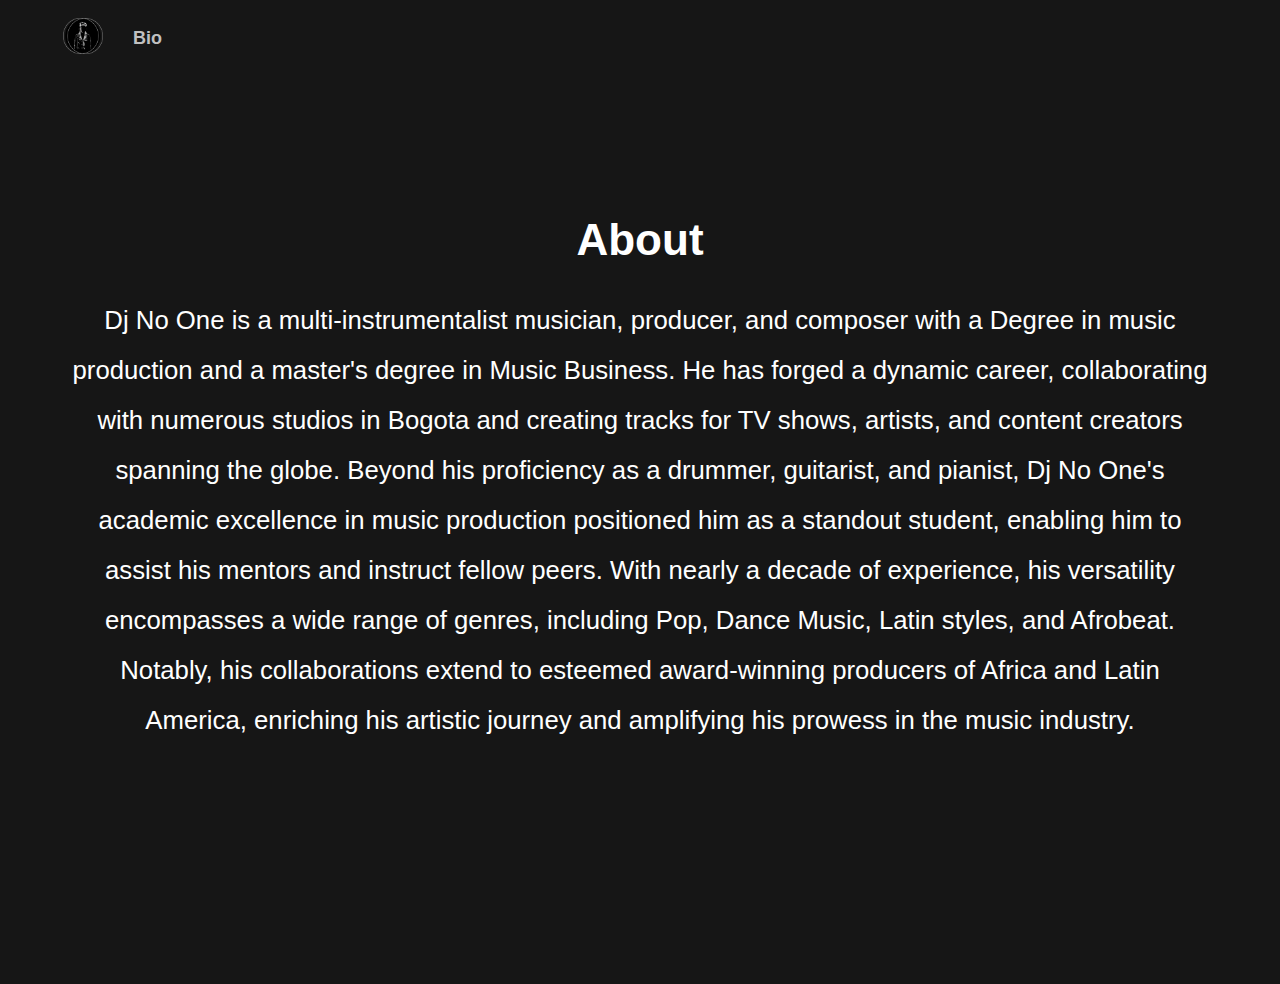
==== about.html @ 18dfec85 "new edit" ====
<!DOCTYPE html>
<html lang="en">
<head>
    <meta charset="UTF-8">
    <meta name="viewport" content="width=device-width, initial-scale=1.0">
    <title>about</title>
    <link rel="stylesheet" href="about.css">
    <link rel="stylesheet" href="https://cdnjs.cloudflare.com/ajax/libs/font-awesome/6.4.0/css/all.min.css" integrity="sha512-iecdLmaskl7CVkqkXNQ/ZH/XLlvWZOJyj7Yy7tcenmpD1ypASozpmT/E0iPtmFIB46ZmdtAc9eNBvH0H/ZpiBw==" crossorigin="anonymous" referrerpolicy="no-referrer" />
</head>
<body>
   <header>
    <ul class="menu-bar">
        <div class="menu-bio">
          <li><a href="./djnoone.html"><img src="./resources/img/Img-PageHome/logo.png" alt=""></a></li>
          <li><a href="./about.html">Bio</a></li>
        </div>
        <div class="icons">
          <li><a href="https://open.spotify.com/track/6YMpbU646UFnEqnArCaLFJ?si=04113ad490a94e6b" target="_blank"><i class="fa-brands fa-spotify"></i></a></li>
          <li><a href="https://www.tiktok.com/@djnoonemusic/video/7264777475668905222" target="_blank"><i class="fa-brands fa-tiktok"></i></a></li>
          <li><a href="https://www.youtube.com/watch?v=ZYLK5geWLOE" target="_blank"><i class="fa-brands fa-youtube"></i></a></li>
        </div>
    </ul>
  </header>
   <div class="back">
      <a href="./index.html"><i class="fa-solid fa-x"></i></a>
      <div class="text">
        <h1>About</h1>
        <h3>Dj No One is a multi-instrumentalist musician, 
            producer, and composer with a Degree in music production and 
            a master's degree in Music Business. He has forged a dynamic career, 
            collaborating with numerous studios in Bogota and 
            creating tracks for TV shows, artists, and content 
            creators spanning the globe. Beyond his proficiency 
            as a drummer, guitarist, and pianist, Dj No One's 
            academic excellence in music production positioned 
            him as a standout student, enabling him to assist 
            his mentors and instruct fellow peers. With nearly 
            a decade of experience, his versatility encompasses 
            a wide range of genres, including Pop, Dance Music, 
            Latin styles, and Afrobeat. Notably, his collaborations 
            extend to esteemed award-winning producers of Africa 
            and Latin America, enriching his artistic journey and 
            amplifying his prowess in the music industry.</h3>
      </div>
   </div>
</body>
</html>
---- about.css ----
html {
    font-family: Helvetica, sans-serif;
    background-color: #161616;
    font-size: 22px;
}
header {
    background-color: #161616;
}
.menu-bar {
    background-color: #161616;
    min-width: 98%;
    margin: 0px auto;
    display: inline-flex; 
    align-items: center;
    justify-content: space-between;
}
.menu-bio {
    display: inline-flex; 
    align-items: center;
}
.menu-bio img {
    width: 40px;
    margin: 0px 0px;
}
.icons {
    display: inline-flex; 
    align-items: center;
}
.menu-bar li {
    list-style: none;
    padding: 10px 15px;
    display: flex;
    align-items: end;
}
.menu-bar a {    
    text-decoration: none;
    color: #c0c0c0;
    font-size: 18px;
    font-weight: bold;
    margin-bottom: 7px;
}
.menu-bar i {
    font-size: 20px;
}
.menu-bar a:hover {
    color: #8800ff;
}
/**/
.back {
    width: 100%;
    height: 100vh;
    background-image: linear-gradient(
        to bottom,
        rgba(0, 0, 0, 0.5),
        rgba(0, 0, 0, 0.5)
      ), url(./resources/img/Img-PageHome/djnoone.png);
    background-size: cover;
    background-repeat: no-repeat;
    background-position-y: 22%;
    background-position-x: center;
    display: flex;
    flex-direction: column;
    align-items: center;
    justify-content: start;
}
.back a {
    color: #ffffff;
    font-size: 30px;
    width: 90%;
    display: flex;
    justify-content: end;
    margin-top: 30px;
    margin-bottom: 80px;
    text-decoration: none;
}
.back a:hover {
    color: #8800ff;
}
.text {
    width: 40%;
    text-align: center;
    color: #fff;
    line-height: 50px;
}
.text h3 {
    font-weight: lighter;
}
@media only screen and (max-device-width: 480px) {
    .back {
        background: none;
    }
    .text {
        width: 90%; 
    }
}
@media only screen and (max-device-width: 820px) {
    .back {
        background: none;
    }
    .text {
        width: 90%;   
    }
}
@media only screen and (max-device-width: 2000px) {
    .back {
        background: none;
    }
    .text {
       width: 90%; 
    }
    
}
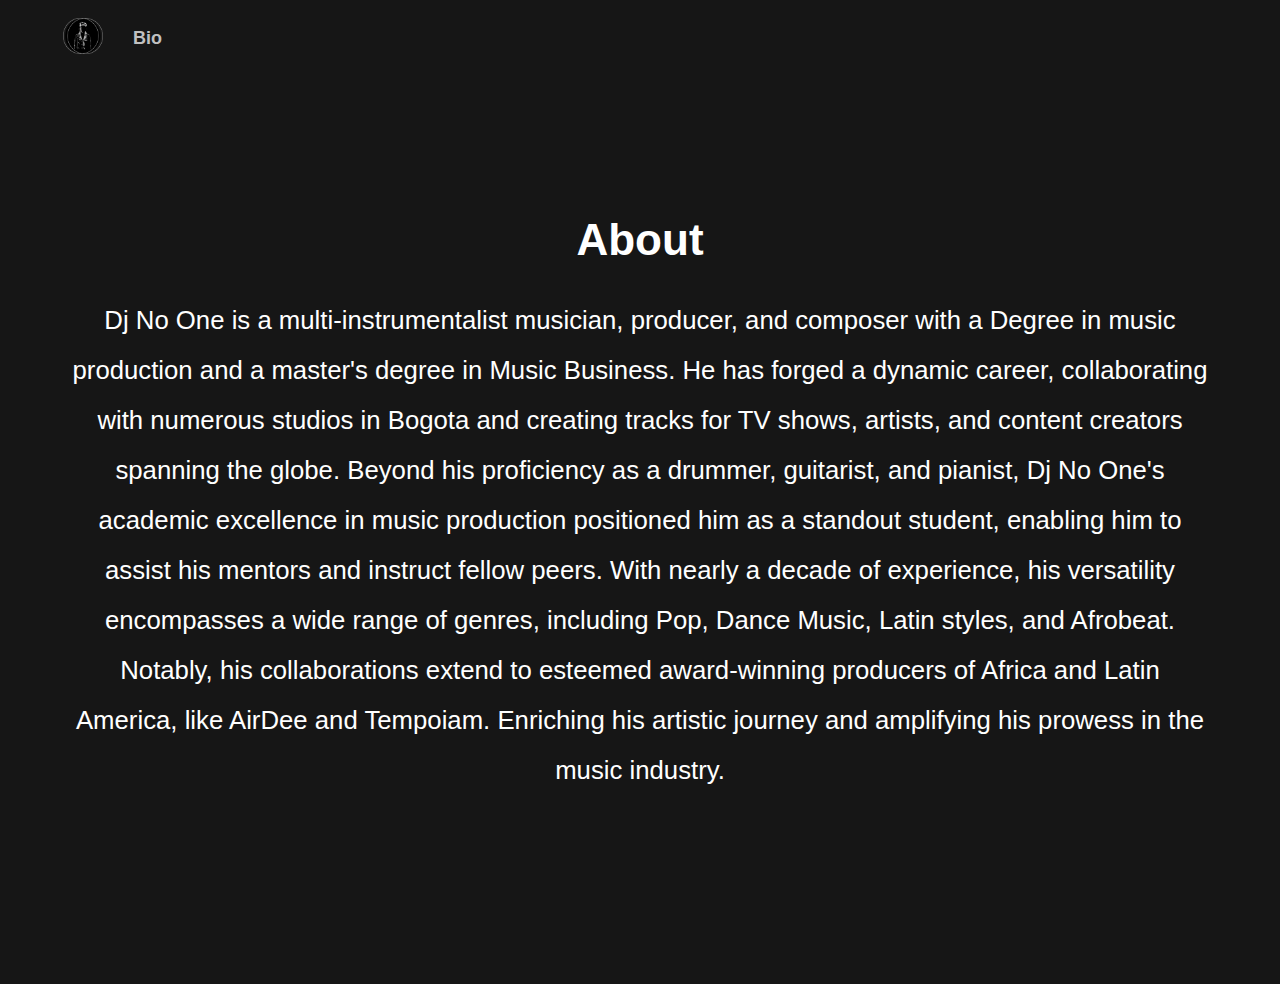
==== commit bac74265: "about changes" ====
--- a/about.html
+++ b/about.html
@@ -39,7 +39,7 @@
             a wide range of genres, including Pop, Dance Music, 
             Latin styles, and Afrobeat. Notably, his collaborations 
             extend to esteemed award-winning producers of Africa 
-            and Latin America, enriching his artistic journey and 
+            and Latin America, like AirDee and Tempoiam. Enriching his artistic journey and 
             amplifying his prowess in the music industry.</h3>
       </div>
    </div>
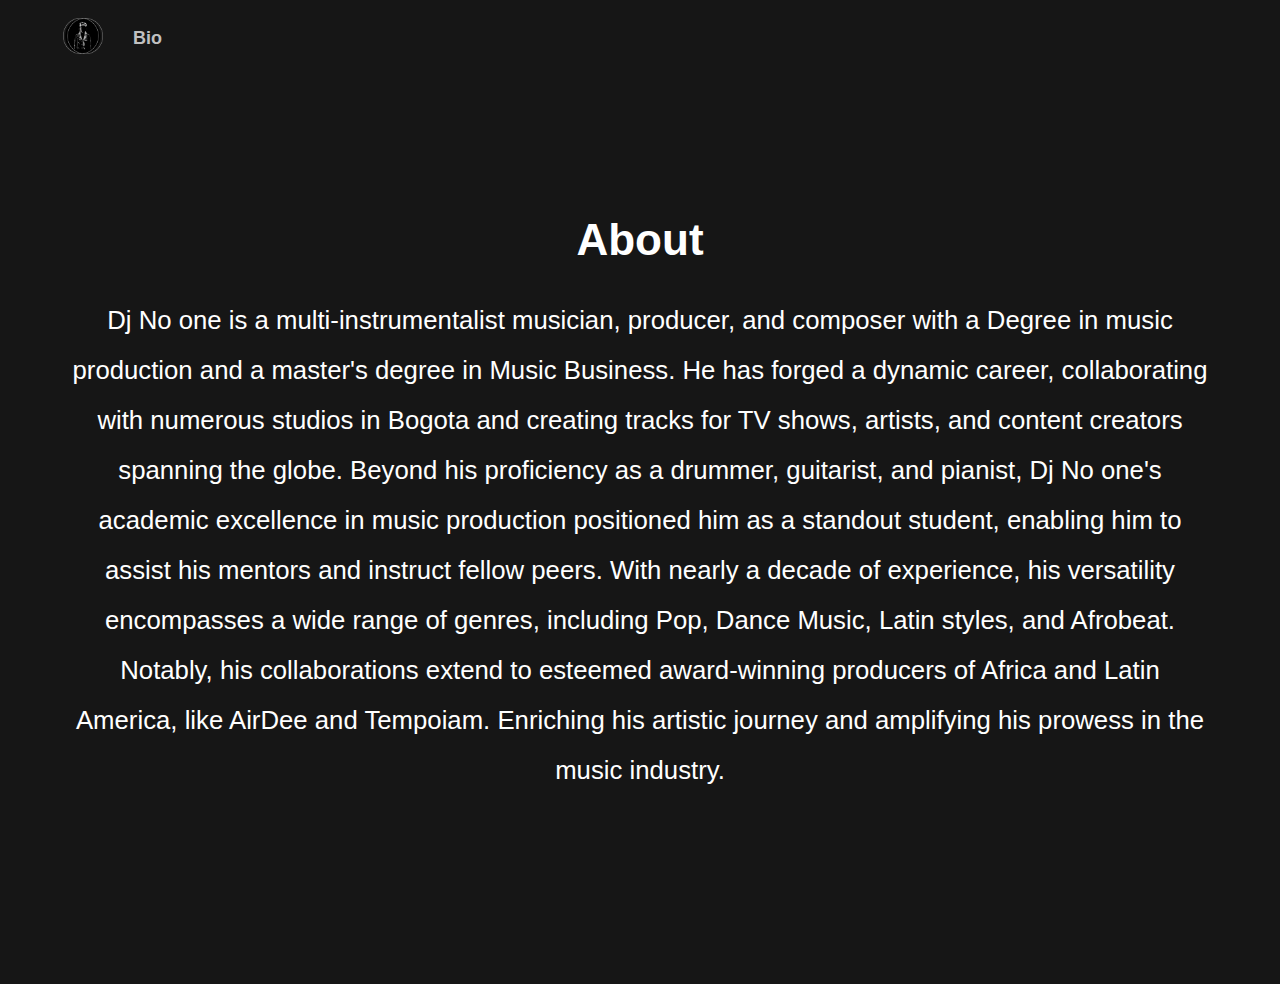
==== commit 5f2f13b5: "no one correct" ====
--- a/about.html
+++ b/about.html
@@ -25,13 +25,13 @@
       <a href="./index.html"><i class="fa-solid fa-x"></i></a>
       <div class="text">
         <h1>About</h1>
-        <h3>Dj No One is a multi-instrumentalist musician, 
+        <h3>Dj No one is a multi-instrumentalist musician, 
             producer, and composer with a Degree in music production and 
             a master's degree in Music Business. He has forged a dynamic career, 
             collaborating with numerous studios in Bogota and 
             creating tracks for TV shows, artists, and content 
             creators spanning the globe. Beyond his proficiency 
-            as a drummer, guitarist, and pianist, Dj No One's 
+            as a drummer, guitarist, and pianist, Dj No one's 
             academic excellence in music production positioned 
             him as a standout student, enabling him to assist 
             his mentors and instruct fellow peers. With nearly 
